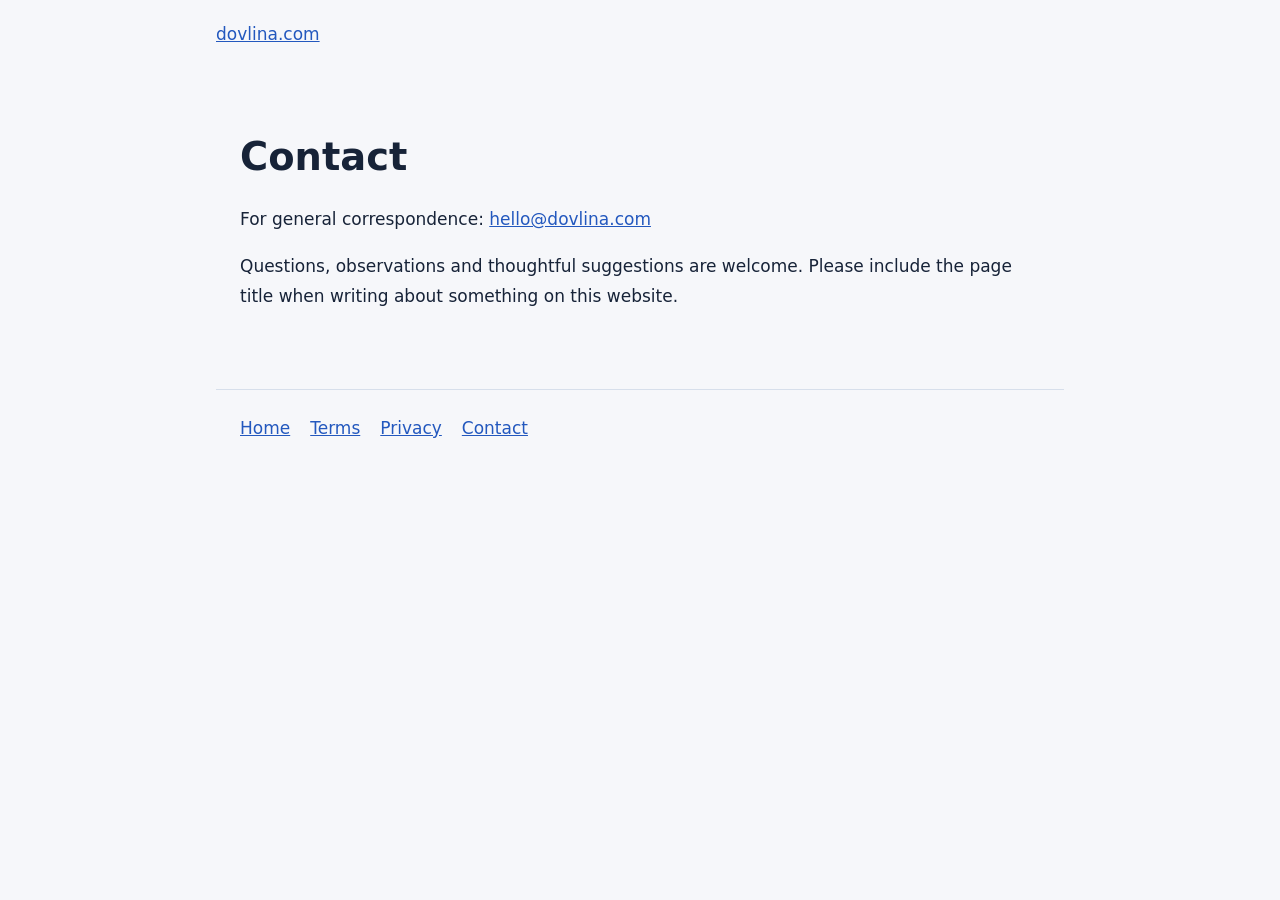
==== contact.html @ ec484318 "Add files via upload" ====
<!doctype html><html lang="en"><head><meta charset="utf-8"><meta name="viewport" content="width=device-width,initial-scale=1"><meta name="description" content="Contact for dovlina.com"><title>Contact | dovlina.com</title><link rel="icon" href="favicon.svg"><style>body{margin:0;background:#f6f7fa;color:#172338;font:17px/1.75 system-ui,sans-serif}main{max-width:800px;margin:auto;padding:40px 24px}h1{font-size:2.4rem;line-height:1.15}h2{margin-top:30px}a{color:#2358be}header,footer{max-width:848px;margin:auto;padding:20px 24px}nav{border-top:1px solid #d7dfeb}p{overflow-wrap:anywhere}</style></head><body><header><a href="/">dovlina.com</a></header><main><h1>Contact</h1><p>For general correspondence: <a href="mailto:hello@dovlina.com">hello@dovlina.com</a></p><p>Questions, observations and thoughtful suggestions are welcome. Please include the page title when writing about something on this website.</p></main><footer><nav aria-label="Site information" style="padding:24px;display:flex;flex-wrap:wrap;gap:20px"><a href="/">Home</a><a href="terms.html">Terms</a><a href="privacy.html">Privacy</a><a href="contact.html">Contact</a></nav></footer></body></html>
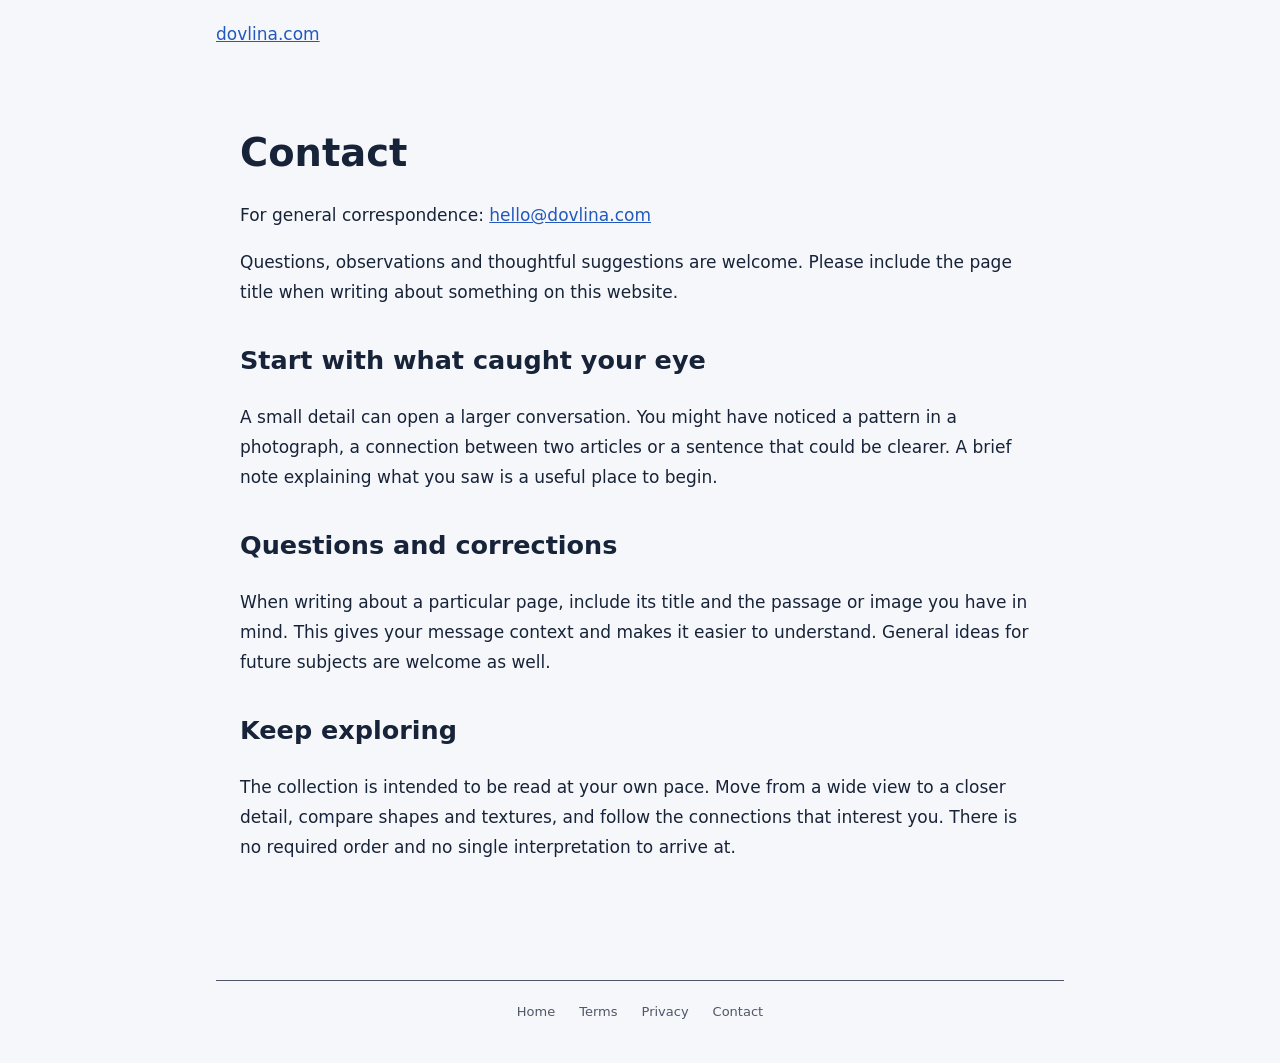
==== commit 6923ac40: "Add files via upload" ====
--- a/contact.html
+++ b/contact.html
@@ -1 +1 @@
-<!doctype html><html lang="en"><head><meta charset="utf-8"><meta name="viewport" content="width=device-width,initial-scale=1"><meta name="description" content="Contact for dovlina.com"><title>Contact | dovlina.com</title><link rel="icon" href="favicon.svg"><style>body{margin:0;background:#f6f7fa;color:#172338;font:17px/1.75 system-ui,sans-serif}main{max-width:800px;margin:auto;padding:40px 24px}h1{font-size:2.4rem;line-height:1.15}h2{margin-top:30px}a{color:#2358be}header,footer{max-width:848px;margin:auto;padding:20px 24px}nav{border-top:1px solid #d7dfeb}p{overflow-wrap:anywhere}</style></head><body><header><a href="/">dovlina.com</a></header><main><h1>Contact</h1><p>For general correspondence: <a href="mailto:hello@dovlina.com">hello@dovlina.com</a></p><p>Questions, observations and thoughtful suggestions are welcome. Please include the page title when writing about something on this website.</p></main><footer><nav aria-label="Site information" style="padding:24px;display:flex;flex-wrap:wrap;gap:20px"><a href="/">Home</a><a href="terms.html">Terms</a><a href="privacy.html">Privacy</a><a href="contact.html">Contact</a></nav></footer></body></html>+<!doctype html><html lang="en"><head><meta charset="utf-8"><meta name="viewport" content="width=device-width,initial-scale=1"><meta name="description" content="Contact for dovlina.com"><title>Contact | dovlina.com</title><link rel="icon" href="favicon.svg"><style>body{margin:0;background:#f6f7fa;color:#172338;font:17px/1.75 system-ui,sans-serif}main{max-width:800px;margin:auto;padding:36px 24px 56px}h1{font-size:2.4rem;line-height:1.15}h2{margin-top:30px}a{color:#2358be}header,footer{max-width:848px;margin:auto;padding:20px 24px}nav{border-top:1px solid #d7dfeb}p{overflow-wrap:anywhere}</style></head><body><header><a href="/">dovlina.com</a></header><main><h1>Contact</h1><p>For general correspondence: <a href="mailto:hello@dovlina.com">hello@dovlina.com</a></p><p>Questions, observations and thoughtful suggestions are welcome. Please include the page title when writing about something on this website.</p><h2>Start with what caught your eye</h2><p>A small detail can open a larger conversation. You might have noticed a pattern in a photograph, a connection between two articles or a sentence that could be clearer. A brief note explaining what you saw is a useful place to begin.</p><h2>Questions and corrections</h2><p>When writing about a particular page, include its title and the passage or image you have in mind. This gives your message context and makes it easier to understand. General ideas for future subjects are welcome as well.</p><h2>Keep exploring</h2><p>The collection is intended to be read at your own pace. Move from a wide view to a closer detail, compare shapes and textures, and follow the connections that interest you. There is no required order and no single interpretation to arrive at.</p></main><footer><nav aria-label="Site information" style="position:static;display:flex;justify-content:center;flex-wrap:wrap;gap:12px 24px;margin:24px auto 0;padding:20px 0;border-top:1px solid currentColor;font:inherit;font-size:13px;opacity:.75;width:auto;height:auto"><a style="color:inherit;text-decoration:none" href="/">Home</a><a style="color:inherit;text-decoration:none" href="terms.html">Terms</a><a style="color:inherit;text-decoration:none" href="privacy.html">Privacy</a><a style="color:inherit;text-decoration:none" href="contact.html">Contact</a></nav></footer></body></html>
